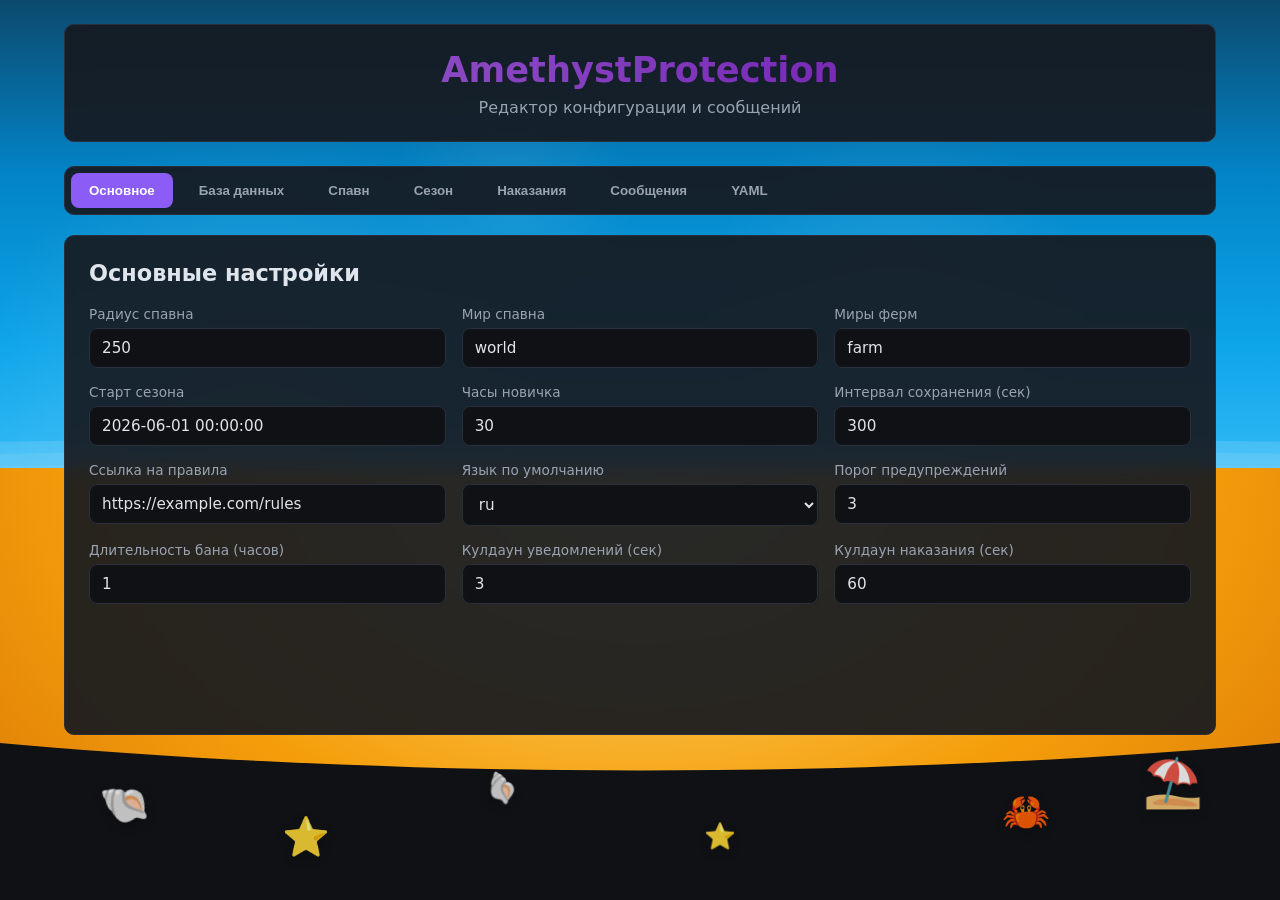
==== site.html @ c5d1772f "Add files via upload" ====
<!DOCTYPE html>
<html lang="ru">
<head>
    <meta charset="UTF-8">
    <meta name="viewport" content="width=device-width, initial-scale=1.0">
    <title>AmethystProtection Config Editor</title>
    <link rel="stylesheet" href="styles.css">
</head>
<body>
    <div class="beach">
        <div class="sea">
            <div class="wave"></div>
            <div class="wave"></div>
            <div class="wave"></div>
            <div class="foam"></div>
        </div>
        <div class="sand"></div>
        <div class="decorations">
            <span class="shell">🐚</span>
            <span class="star">⭐</span>
            <span class="shell small">🐚</span>
            <span class="star small">⭐</span>
            <span class="crab">🦀</span>
            <span class="umbrella">⛱️</span>
        </div>
    </div>
    <div class="app">
        <header class="header">
            <h1>AmethystProtection</h1>
            <p>Редактор конфигурации и сообщений</p>
        </header>

        <nav class="tabs">
            <button class="tab active" data-tab="general">Основное</button>
            <button class="tab" data-tab="database">База данных</button>
            <button class="tab" data-tab="spawn">Спавн</button>
            <button class="tab" data-tab="season">Сезон</button>
            <button class="tab" data-tab="punishments">Наказания</button>
            <button class="tab" data-tab="messages">Сообщения</button>
            <button class="tab" data-tab="yaml">YAML</button>
        </nav>

        <main class="content">
            <section id="general" class="panel active">
                <h2>Основные настройки</h2>
                <div class="grid">
                    <label>
                        <span>Радиус спавна</span>
                        <input type="number" data-path="spawn-radius" value="250">
                    </label>
                    <label>
                        <span>Мир спавна</span>
                        <input type="text" data-path="spawn-world" value="world">
                    </label>
                    <label>
                        <span>Миры ферм</span>
                        <input type="text" data-path="farm-worlds" value="farm" placeholder="через запятую">
                    </label>
                    <label>
                        <span>Старт сезона</span>
                        <input type="text" data-path="season-start" value="2026-06-01 00:00:00">
                    </label>
                    <label>
                        <span>Часы новичка</span>
                        <input type="number" data-path="newbie-playtime-hours" value="30">
                    </label>
                    <label>
                        <span>Интервал сохранения (сек)</span>
                        <input type="number" data-path="playtime-save-interval-seconds" value="300">
                    </label>
                    <label>
                        <span>Ссылка на правила</span>
                        <input type="text" data-path="trust-link" value="https://example.com/rules">
                    </label>
                    <label>
                        <span>Язык по умолчанию</span>
                        <select data-path="language">
                            <option value="ru">ru</option>
                            <option value="en">en</option>
                        </select>
                    </label>
                    <label>
                        <span>Порог предупреждений</span>
                        <input type="number" data-path="warning-threshold" value="3">
                    </label>
                    <label>
                        <span>Длительность бана (часов)</span>
                        <input type="number" data-path="warning-ban-hours" value="1">
                    </label>
                    <label>
                        <span>Кулдаун уведомлений (сек)</span>
                        <input type="number" data-path="notify-cooldown-seconds" value="3">
                    </label>
                    <label>
                        <span>Кулдаун наказания (сек)</span>
                        <input type="number" data-path="punishment-cooldown-seconds" value="60">
                    </label>
                </div>
            </section>

            <section id="database" class="panel">
                <h2>База данных</h2>
                <div class="grid">
                    <label class="full">
                        <span>Тип базы данных</span>
                        <select data-path="database.type">
                            <option value="sqlite">SQLite</option>
                            <option value="mysql">MySQL</option>
                        </select>
                    </label>
                </div>
                <div class="grid" id="sqlite-settings">
                    <label>
                        <span>Файл SQLite</span>
                        <input type="text" data-path="database.sqlite.file" value="antigrief.db">
                    </label>
                </div>
                <div class="grid hidden" id="mysql-settings">
                    <label>
                        <span>Хост</span>
                        <input type="text" data-path="database.mysql.host" value="localhost">
                    </label>
                    <label>
                        <span>Порт</span>
                        <input type="number" data-path="database.mysql.port" value="3306">
                    </label>
                    <label>
                        <span>База данных</span>
                        <input type="text" data-path="database.mysql.database" value="minecraft">
                    </label>
                    <label>
                        <span>Логин</span>
                        <input type="text" data-path="database.mysql.username" value="root">
                    </label>
                    <label>
                        <span>Пароль</span>
                        <input type="password" data-path="database.mysql.password" value="password">
                    </label>
                    <label>
                        <span>SSL</span>
                        <select data-path="database.mysql.use-ssl">
                            <option value="false">false</option>
                            <option value="true">true</option>
                        </select>
                    </label>
                    <label>
                        <span>Размер пула</span>
                        <input type="number" data-path="database.mysql.pool-size" value="5">
                    </label>
                    <label>
                        <span>Таймаут подключения</span>
                        <input type="number" data-path="database.mysql.connection-timeout" value="30000">
                    </label>
                    <label>
                        <span>Idle таймаут</span>
                        <input type="number" data-path="database.mysql.idle-timeout" value="600000">
                    </label>
                    <label>
                        <span>Max lifetime</span>
                        <input type="number" data-path="database.mysql.max-lifetime" value="1800000">
                    </label>
                </div>
            </section>

            <section id="spawn" class="panel">
                <h2>Телепорт на спавн</h2>
                <div class="grid">
                    <label>
                        <span>Мир</span>
                        <input type="text" data-path="spawn-teleport.world" value="world">
                    </label>
                    <label>
                        <span>X</span>
                        <input type="number" step="0.1" data-path="spawn-teleport.x" value="0.5">
                    </label>
                    <label>
                        <span>Y</span>
                        <input type="number" step="0.1" data-path="spawn-teleport.y" value="64.0">
                    </label>
                    <label>
                        <span>Z</span>
                        <input type="number" step="0.1" data-path="spawn-teleport.z" value="0.5">
                    </label>
                    <label>
                        <span>Yaw</span>
                        <input type="number" step="0.1" data-path="spawn-teleport.yaw" value="0.0">
                    </label>
                    <label>
                        <span>Pitch</span>
                        <input type="number" step="0.1" data-path="spawn-teleport.pitch" value="0.0">
                    </label>
                </div>
            </section>

            <section id="season" class="panel">
                <h2>Сезонные события</h2>
                <div class="grid">
                    <label>
                        <span>Спящие дни</span>
                        <input type="number" data-path="season-events.sleeping-days" value="7">
                    </label>
                    <label>
                        <span>Середина сезона</span>
                        <input type="number" data-path="season-events.mid-season-day" value="30">
                    </label>
                    <label>
                        <span>Поздний сезон</span>
                        <input type="number" data-path="season-events.late-season-day" value="60">
                    </label>
                </div>
            </section>

            <section id="punishments" class="panel">
                <h2>Наказания</h2>
                <div class="grid">
                    <label class="full">
                        <span>Отправитель</span>
                        <input type="text" data-path="punishments.sender-name" value="AmethystProtection">
                    </label>
                    <label class="full">
                        <span>Причина предупреждения</span>
                        <input type="text" data-path="punishments.warn-reason" value="Убийство новичка в зоне спавна [{phase}, день {day}, {time}]">
                    </label>
                    <label class="full">
                        <span>Причина атаки</span>
                        <input type="text" data-path="punishments.attack-reason" value="Атака новичка в зоне спавна [{phase}, день {day}, {time}]">
                    </label>
                    <label class="full">
                        <span>Причина бана</span>
                        <input type="text" data-path="punishments.ban-reason" value="Повторные нарушения защиты новичков ({warnings}/{threshold}, {phase}, {time})">
                    </label>
                </div>
            </section>

            <section id="messages" class="panel">
                <h2>Сообщения</h2>
                <div class="lang-tabs">
                    <button class="lang-tab active" data-lang="ru">RU</button>
                    <button class="lang-tab" data-lang="en">EN</button>
                </div>
                <div id="message-editor" class="message-editor"></div>
                <div class="message-actions">
                    <button id="add-message" class="btn secondary">Добавить ключ</button>
                    <button id="sync-messages" class="btn secondary">Синхронизировать языки</button>
                </div>
            </section>

            <section id="yaml" class="panel">
                <h2>YAML конфиг</h2>
                <div class="yaml-actions">
                    <button id="download-yaml" class="btn">Скачать config.yml</button>
                    <label class="btn file-label">
                        Загрузить YAML
                        <input type="file" id="upload-yaml" accept=".yml,.yaml">
                    </label>
                    <button id="reset-yaml" class="btn secondary">Сбросить по умолчанию</button>
                </div>
                <textarea id="yaml-output" class="yaml-output" spellcheck="false"></textarea>
            </section>
        </main>
    </div>

    <div id="modal" class="modal hidden">
        <div class="modal-box">
            <h3>Добавить новый ключ</h3>
            <input type="text" id="new-key" placeholder="new_message_key">
            <div class="modal-actions">
                <button id="confirm-add" class="btn">Добавить</button>
                <button id="cancel-add" class="btn secondary">Отмена</button>
            </div>
        </div>
    </div>

    <script src="javascript.js"></script>
</body>
</html>
---- styles.css ----
:root {
    --bg: #0f1115;
    --panel: rgba(22, 25, 32, 0.92);
    --panel-hover: #1c2029;
    --border: #2a2f3a;
    --text: #e0e4eb;
    --muted: #9aa3b2;
    --accent: #8b5cf6;
    --accent-hover: #7c4ddb;
    --danger: #ef4444;
    --success: #22c55e;
    --radius: 10px;
    --font: 'Segoe UI', system-ui, sans-serif;
    --sea: #0ea5e9;
    --sea-dark: #0284c7;
    --sand: #fde68a;
    --sand-dark: #f59e0b;
}

* {
    box-sizing: border-box;
}

body {
    margin: 0;
    font-family: var(--font);
    background: var(--bg);
    color: var(--text);
    min-height: 100vh;
    position: relative;
    overflow-x: hidden;
}

.beach {
    position: fixed;
    inset: 0;
    z-index: 0;
    pointer-events: none;
}

.sea {
    position: absolute;
    top: 0;
    left: 0;
    right: 0;
    height: 55%;
    background: linear-gradient(180deg, #0c4a6e 0%, var(--sea-dark) 35%, var(--sea) 70%, #38bdf8 100%);
    overflow: hidden;
}

.sea::before {
    content: '';
    position: absolute;
    inset: 0;
    background: radial-gradient(circle at 20% 80%, rgba(255, 255, 255, 0.15) 0%, transparent 25%),
                radial-gradient(circle at 70% 60%, rgba(255, 255, 255, 0.1) 0%, transparent 20%),
                radial-gradient(circle at 40% 40%, rgba(255, 255, 255, 0.08) 0%, transparent 15%);
    animation: waterShimmer 6s ease-in-out infinite;
}

@keyframes waterShimmer {
    0%, 100% { opacity: 0.6; transform: translateX(0); }
    50% { opacity: 1; transform: translateX(30px); }
}

.wave {
    position: absolute;
    left: -50%;
    width: 200%;
    height: 70px;
    background: rgba(255, 255, 255, 0.15);
    border-radius: 50%;
    bottom: 0;
    transform-origin: 50% 50%;
    animation: tide 5s ease-in-out infinite;
}

.wave:nth-child(1) {
    bottom: -12px;
    animation-duration: 6s;
    animation-delay: 0s;
    opacity: 0.9;
}

.wave:nth-child(2) {
    bottom: -24px;
    animation-duration: 8s;
    animation-delay: 1s;
    opacity: 0.55;
}

.wave:nth-child(3) {
    bottom: -36px;
    animation-duration: 10s;
    animation-delay: 2s;
    opacity: 0.35;
}

@keyframes tide {
    0%, 100% {
        transform: translateY(0) scaleX(1);
    }
    50% {
        transform: translateY(22px) scaleX(1.06);
    }
}

.foam {
    position: absolute;
    bottom: -6px;
    left: 0;
    right: 0;
    height: 20px;
    background: repeating-linear-gradient(
        90deg,
        transparent 0,
        transparent 40px,
        rgba(255, 255, 255, 0.7) 40px,
        rgba(255, 255, 255, 0.7) 55px,
        transparent 55px,
        transparent 80px
    );
    opacity: 0.8;
    animation: foamMove 5s linear infinite;
}

.foam::after {
    content: '';
    position: absolute;
    bottom: 4px;
    left: 0;
    right: 0;
    height: 8px;
    background: repeating-linear-gradient(
        90deg,
        transparent 0,
        transparent 70px,
        rgba(255, 255, 255, 0.5) 70px,
        rgba(255, 255, 255, 0.5) 90px,
        transparent 90px,
        transparent 130px
    );
    animation: foamMove 7s linear infinite reverse;
}

@keyframes foamMove {
    0% { transform: translateX(0); }
    100% { transform: translateX(80px); }
}

.sand {
    position: absolute;
    bottom: 0;
    left: 0;
    right: 0;
    height: 48%;
    background: radial-gradient(ellipse at 50% 0%, var(--sand) 0%, var(--sand-dark) 60%, #d97706 100%);
    clip-path: ellipse(120% 70% at 50% 0%);
}

.decorations {
    position: absolute;
    bottom: 0;
    left: 0;
    right: 0;
    height: 45%;
}

.decorations span {
    position: absolute;
    font-size: 2.4rem;
    filter: drop-shadow(0 4px 6px rgba(0, 0, 0, 0.25));
    animation: float 4s ease-in-out infinite;
    opacity: 0.85;
}

.decorations .shell {
    left: 8%;
    bottom: 18%;
    transform: rotate(-15deg);
    animation-delay: 0s;
}

.decorations .star {
    left: 22%;
    bottom: 10%;
    animation-delay: 0.8s;
}

.decorations .shell.small {
    left: 38%;
    bottom: 24%;
    font-size: 1.6rem;
    transform: rotate(25deg);
    animation-delay: 1.4s;
}

.decorations .star.small {
    left: 55%;
    bottom: 12%;
    font-size: 1.6rem;
    animation-delay: 2s;
}

.decorations .crab {
    right: 18%;
    bottom: 16%;
    animation-delay: 1s;
}

.decorations .umbrella {
    right: 6%;
    bottom: 22%;
    font-size: 3rem;
    animation-delay: 2.4s;
}

@keyframes float {
    0%, 100% {
        transform: translateY(0) rotate(var(--r, 0deg));
    }
    50% {
        transform: translateY(-10px) rotate(var(--r, 0deg));
    }
}

.decorations .shell { --r: -15deg; }
.decorations .shell.small { --r: 25deg; }
.decorations .star { --r: 0deg; }
.decorations .star.small { --r: 0deg; }
.decorations .crab { --r: 0deg; }
.decorations .umbrella { --r: 0deg; }

.app {
    position: relative;
    z-index: 1;
    max-width: 1200px;
    margin: 0 auto;
    padding: 24px;
}

.header {
    text-align: center;
    margin-bottom: 24px;
    padding: 24px;
    background: var(--panel);
    border-radius: var(--radius);
    border: 1px solid var(--border);
    backdrop-filter: blur(10px);
}

.header h1 {
    margin: 0;
    font-size: 2.2rem;
    background: linear-gradient(90deg, #9966cc, #6a0dad, #9966cc, #6a0dad);
    background-size: 300% 100%;
    -webkit-background-clip: text;
    -webkit-text-fill-color: transparent;
    animation: shimmer 4s linear infinite;
}

@keyframes shimmer {
    0% { background-position: 0% 50%; }
    100% { background-position: 300% 50%; }
}

.header p {
    margin: 8px 0 0;
    color: var(--muted);
}

.tabs {
    display: flex;
    gap: 8px;
    flex-wrap: wrap;
    margin-bottom: 20px;
    padding: 6px;
    background: var(--panel);
    border-radius: var(--radius);
    border: 1px solid var(--border);
    backdrop-filter: blur(10px);
}

.tab, .lang-tab {
    padding: 10px 18px;
    border: none;
    border-radius: 8px;
    background: transparent;
    color: var(--muted);
    font-weight: 600;
    cursor: pointer;
    transition: 0.15s;
}

.tab:hover, .lang-tab:hover {
    color: var(--text);
    background: var(--panel-hover);
}

.tab.active, .lang-tab.active {
    background: var(--accent);
    color: #fff;
}

.content {
    background: var(--panel);
    border-radius: var(--radius);
    border: 1px solid var(--border);
    padding: 24px;
    min-height: 500px;
    backdrop-filter: blur(10px);
}

.panel {
    display: none;
}

.panel.active {
    display: block;
    animation: fadeIn 0.2s ease;
}

@keyframes fadeIn {
    from { opacity: 0; transform: translateY(6px); }
    to { opacity: 1; transform: translateY(0); }
}

h2 {
    margin-top: 0;
    margin-bottom: 20px;
    font-size: 1.4rem;
    color: var(--text);
}

.grid {
    display: grid;
    grid-template-columns: repeat(auto-fill, minmax(280px, 1fr));
    gap: 16px;
}

label {
    display: flex;
    flex-direction: column;
    gap: 6px;
}

label span {
    font-size: 0.85rem;
    color: var(--muted);
    font-weight: 500;
}

input, select, textarea {
    padding: 10px 12px;
    border-radius: 8px;
    border: 1px solid var(--border);
    background: rgba(15, 17, 21, 0.85);
    color: var(--text);
    font-size: 0.95rem;
    outline: none;
    transition: 0.15s;
    font-family: var(--font);
    backdrop-filter: blur(4px);
}

input:focus, select:focus, textarea:focus {
    border-color: var(--accent);
}

.full {
    grid-column: 1 / -1;
}

.hidden {
    display: none !important;
}

.lang-tabs {
    display: flex;
    gap: 8px;
    margin-bottom: 16px;
}

.message-editor {
    display: flex;
    flex-direction: column;
    gap: 12px;
}

.message-row {
    display: grid;
    grid-template-columns: 200px 1fr;
    gap: 12px;
    align-items: start;
    background: var(--bg);
    padding: 12px;
    border-radius: 8px;
    border: 1px solid var(--border);
}

.message-row code {
    font-size: 0.85rem;
    color: var(--accent);
    padding-top: 10px;
    word-break: break-all;
}

.message-row textarea {
    width: 100%;
    min-height: 60px;
    resize: vertical;
}

.message-actions, .yaml-actions {
    display: flex;
    gap: 10px;
    margin-top: 20px;
    flex-wrap: wrap;
}

.btn {
    padding: 10px 18px;
    border-radius: 8px;
    border: none;
    background: var(--accent);
    color: #fff;
    font-weight: 600;
    cursor: pointer;
    transition: 0.15s;
    font-size: 0.95rem;
}

.btn:hover {
    background: var(--accent-hover);
}

.btn.secondary {
    background: var(--panel-hover);
    color: var(--text);
    border: 1px solid var(--border);
}

.btn.secondary:hover {
    background: var(--border);
}

.file-label {
    display: inline-flex;
    align-items: center;
}

.file-label input {
    display: none;
}

.yaml-output {
    width: 100%;
    min-height: 400px;
    margin-top: 16px;
    font-family: 'JetBrains Mono', 'Fira Code', Consolas, monospace;
    font-size: 0.85rem;
    line-height: 1.5;
    white-space: pre;
}

.modal {
    position: fixed;
    inset: 0;
    background: rgba(0, 0, 0, 0.7);
    display: flex;
    align-items: center;
    justify-content: center;
    z-index: 100;
}

.modal.hidden {
    display: none;
}

.modal-box {
    background: var(--panel);
    border: 1px solid var(--border);
    border-radius: var(--radius);
    padding: 24px;
    width: 360px;
    max-width: 90%;
}

.modal-box h3 {
    margin-top: 0;
    margin-bottom: 16px;
}

.modal-box input {
    width: 100%;
    margin-bottom: 16px;
}

.modal-actions {
    display: flex;
    gap: 10px;
    justify-content: flex-end;
}

@media (max-width: 700px) {
    .grid {
        grid-template-columns: 1fr;
    }
    .message-row {
        grid-template-columns: 1fr;
    }
    .tabs {
        gap: 4px;
    }
    .tab {
        padding: 8px 12px;
        font-size: 0.85rem;
    }
}
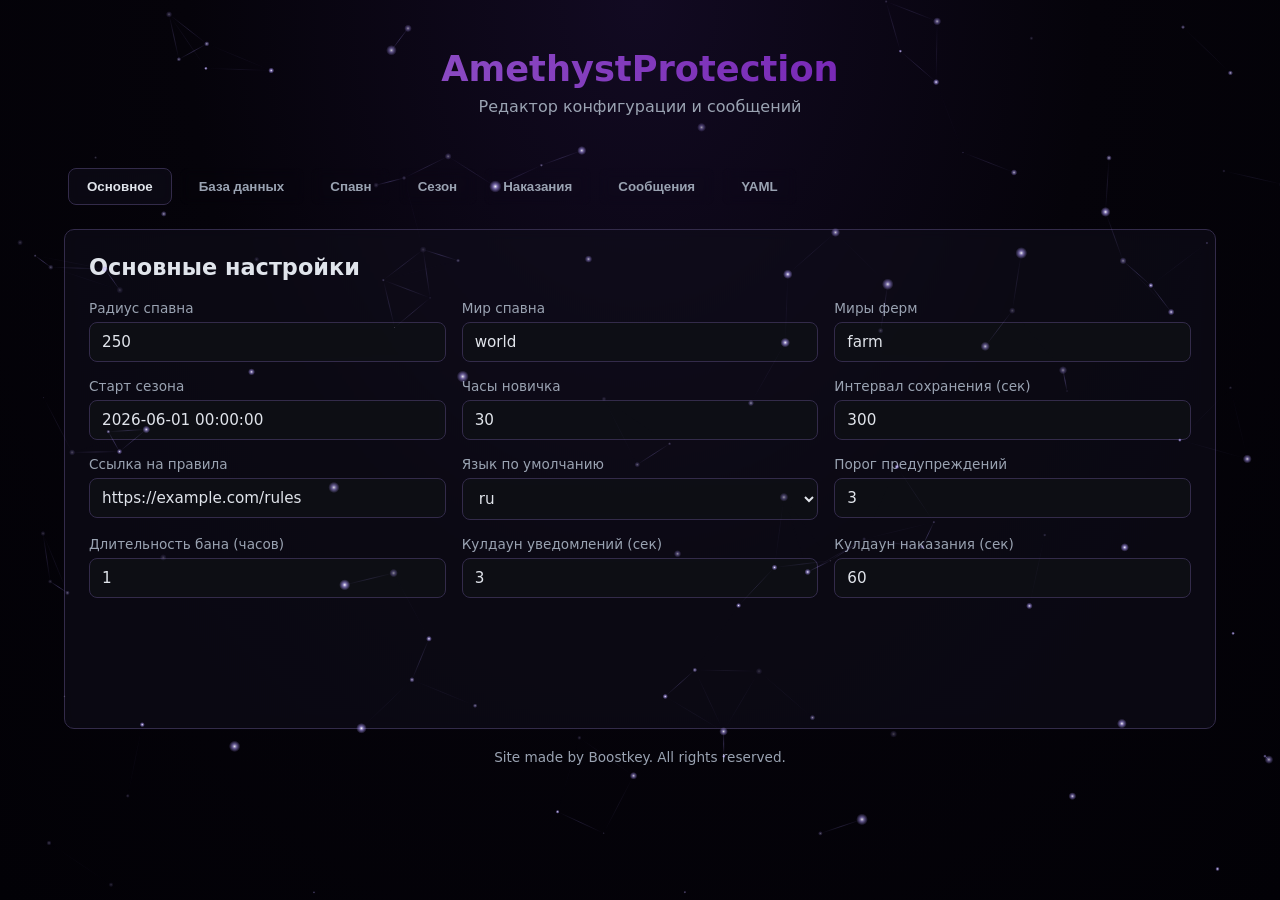
==== commit d1c37c8e: "lol" ====
--- a/site.html
+++ b/site.html
@@ -7,23 +7,7 @@
     <link rel="stylesheet" href="styles.css">
 </head>
 <body>
-    <div class="beach">
-        <div class="sea">
-            <div class="wave"></div>
-            <div class="wave"></div>
-            <div class="wave"></div>
-            <div class="foam"></div>
-        </div>
-        <div class="sand"></div>
-        <div class="decorations">
-            <span class="shell">🐚</span>
-            <span class="star">⭐</span>
-            <span class="shell small">🐚</span>
-            <span class="star small">⭐</span>
-            <span class="crab">🦀</span>
-            <span class="umbrella">⛱️</span>
-        </div>
-    </div>
+    <div id="space" class="space"></div>
     <div class="app">
         <header class="header">
             <h1>AmethystProtection</h1>
@@ -238,7 +222,36 @@
                     <button class="lang-tab active" data-lang="ru">RU</button>
                     <button class="lang-tab" data-lang="en">EN</button>
                 </div>
-                <div id="message-editor" class="message-editor"></div>
+                <div class="message-layout">
+                    <div id="message-editor" class="message-editor"></div>
+                    <div class="preview-panel">
+                        <h3>Предпросмотр</h3>
+                        <div class="preview-controls">
+                            <label>
+                                <span>Ключ</span>
+                                <select id="preview-key"></select>
+                            </label>
+                            <label>
+                                <span>Аргументы (через запятую)</span>
+                                <input type="text" id="preview-args" placeholder="player, 3, world">
+                            </label>
+                        </div>
+                        <div class="preview-boxes">
+                            <div class="preview-box">
+                                <strong>Чат</strong>
+                                <p id="preview-chat"></p>
+                            </div>
+                            <div class="preview-box">
+                                <strong>Action bar</strong>
+                                <p id="preview-actionbar"></p>
+                            </div>
+                            <div class="preview-box">
+                                <strong>Цвета Minecraft</strong>
+                                <p id="preview-colored"></p>
+                            </div>
+                        </div>
+                    </div>
+                </div>
                 <div class="message-actions">
                     <button id="add-message" class="btn secondary">Добавить ключ</button>
                     <button id="sync-messages" class="btn secondary">Синхронизировать языки</button>
@@ -271,6 +284,10 @@
         </div>
     </div>
 
+    <footer class="footer">
+        <p>Site made by Boostkey. All rights reserved.</p>
+    </footer>
+
     <script src="javascript.js"></script>
 </body>
 </html>
--- a/styles.css
+++ b/styles.css
@@ -1,8 +1,8 @@
 :root {
-    --bg: #0f1115;
-    --panel: rgba(22, 25, 32, 0.92);
-    --panel-hover: #1c2029;
-    --border: #2a2f3a;
+    --bg: #05030a;
+    --panel: rgba(18, 16, 28, 0.92);
+    --panel-hover: #221e33;
+    --border: #332b4a;
     --text: #e0e4eb;
     --muted: #9aa3b2;
     --accent: #8b5cf6;
@@ -11,10 +11,6 @@
     --success: #22c55e;
     --radius: 10px;
     --font: 'Segoe UI', system-ui, sans-serif;
-    --sea: #0ea5e9;
-    --sea-dark: #0284c7;
-    --sand: #fde68a;
-    --sand-dark: #f59e0b;
 }
 
 * {
@@ -29,224 +25,49 @@
     min-height: 100vh;
     position: relative;
     overflow-x: hidden;
-}
-
-.beach {
+    background: radial-gradient(ellipse at 50% 0%, #120a22 0%, #05030a 50%, #020106 100%);
+}
+
+.space {
     position: fixed;
     inset: 0;
-    z-index: 0;
+    z-index: 100;
     pointer-events: none;
-}
-
-.sea {
-    position: absolute;
-    top: 0;
-    left: 0;
-    right: 0;
-    height: 55%;
-    background: linear-gradient(180deg, #0c4a6e 0%, var(--sea-dark) 35%, var(--sea) 70%, #38bdf8 100%);
     overflow: hidden;
 }
 
-.sea::before {
-    content: '';
+.star-canvas {
     position: absolute;
     inset: 0;
-    background: radial-gradient(circle at 20% 80%, rgba(255, 255, 255, 0.15) 0%, transparent 25%),
-                radial-gradient(circle at 70% 60%, rgba(255, 255, 255, 0.1) 0%, transparent 20%),
-                radial-gradient(circle at 40% 40%, rgba(255, 255, 255, 0.08) 0%, transparent 15%);
-    animation: waterShimmer 6s ease-in-out infinite;
-}
-
-@keyframes waterShimmer {
-    0%, 100% { opacity: 0.6; transform: translateX(0); }
-    50% { opacity: 1; transform: translateX(30px); }
-}
-
-.wave {
-    position: absolute;
-    left: -50%;
-    width: 200%;
-    height: 70px;
-    background: rgba(255, 255, 255, 0.15);
-    border-radius: 50%;
-    bottom: 0;
-    transform-origin: 50% 50%;
-    animation: tide 5s ease-in-out infinite;
-}
-
-.wave:nth-child(1) {
-    bottom: -12px;
-    animation-duration: 6s;
-    animation-delay: 0s;
-    opacity: 0.9;
-}
-
-.wave:nth-child(2) {
-    bottom: -24px;
-    animation-duration: 8s;
-    animation-delay: 1s;
-    opacity: 0.55;
-}
-
-.wave:nth-child(3) {
-    bottom: -36px;
-    animation-duration: 10s;
-    animation-delay: 2s;
-    opacity: 0.35;
-}
-
-@keyframes tide {
-    0%, 100% {
-        transform: translateY(0) scaleX(1);
-    }
-    50% {
-        transform: translateY(22px) scaleX(1.06);
-    }
-}
-
-.foam {
-    position: absolute;
-    bottom: -6px;
-    left: 0;
-    right: 0;
-    height: 20px;
-    background: repeating-linear-gradient(
-        90deg,
-        transparent 0,
-        transparent 40px,
-        rgba(255, 255, 255, 0.7) 40px,
-        rgba(255, 255, 255, 0.7) 55px,
-        transparent 55px,
-        transparent 80px
-    );
-    opacity: 0.8;
-    animation: foamMove 5s linear infinite;
-}
-
-.foam::after {
-    content: '';
-    position: absolute;
-    bottom: 4px;
-    left: 0;
-    right: 0;
-    height: 8px;
-    background: repeating-linear-gradient(
-        90deg,
-        transparent 0,
-        transparent 70px,
-        rgba(255, 255, 255, 0.5) 70px,
-        rgba(255, 255, 255, 0.5) 90px,
-        transparent 90px,
-        transparent 130px
-    );
-    animation: foamMove 7s linear infinite reverse;
-}
-
-@keyframes foamMove {
-    0% { transform: translateX(0); }
-    100% { transform: translateX(80px); }
-}
-
-.sand {
-    position: absolute;
-    bottom: 0;
-    left: 0;
-    right: 0;
-    height: 48%;
-    background: radial-gradient(ellipse at 50% 0%, var(--sand) 0%, var(--sand-dark) 60%, #d97706 100%);
-    clip-path: ellipse(120% 70% at 50% 0%);
-}
-
-.decorations {
-    position: absolute;
-    bottom: 0;
-    left: 0;
-    right: 0;
-    height: 45%;
-}
-
-.decorations span {
-    position: absolute;
-    font-size: 2.4rem;
-    filter: drop-shadow(0 4px 6px rgba(0, 0, 0, 0.25));
-    animation: float 4s ease-in-out infinite;
-    opacity: 0.85;
-}
-
-.decorations .shell {
-    left: 8%;
-    bottom: 18%;
-    transform: rotate(-15deg);
-    animation-delay: 0s;
-}
-
-.decorations .star {
-    left: 22%;
-    bottom: 10%;
-    animation-delay: 0.8s;
-}
-
-.decorations .shell.small {
-    left: 38%;
-    bottom: 24%;
-    font-size: 1.6rem;
-    transform: rotate(25deg);
-    animation-delay: 1.4s;
-}
-
-.decorations .star.small {
-    left: 55%;
-    bottom: 12%;
-    font-size: 1.6rem;
-    animation-delay: 2s;
-}
-
-.decorations .crab {
-    right: 18%;
-    bottom: 16%;
-    animation-delay: 1s;
-}
-
-.decorations .umbrella {
-    right: 6%;
-    bottom: 22%;
-    font-size: 3rem;
-    animation-delay: 2.4s;
-}
-
-@keyframes float {
-    0%, 100% {
-        transform: translateY(0) rotate(var(--r, 0deg));
-    }
-    50% {
-        transform: translateY(-10px) rotate(var(--r, 0deg));
-    }
-}
-
-.decorations .shell { --r: -15deg; }
-.decorations .shell.small { --r: 25deg; }
-.decorations .star { --r: 0deg; }
-.decorations .star.small { --r: 0deg; }
-.decorations .crab { --r: 0deg; }
-.decorations .umbrella { --r: 0deg; }
+    width: 100%;
+    height: 100%;
+}
 
 .app {
     position: relative;
-    z-index: 1;
+    z-index: 20;
     max-width: 1200px;
     margin: 0 auto;
-    padding: 24px;
+    padding: 24px 24px 0;
+}
+
+.footer {
+    position: relative;
+    z-index: 20;
+    text-align: center;
+    padding: 20px;
+    color: var(--muted);
+    font-size: 0.85rem;
+}
+
+.footer p {
+    margin: 0;
 }
 
 .header {
     text-align: center;
     margin-bottom: 24px;
     padding: 24px;
-    background: var(--panel);
-    border-radius: var(--radius);
-    border: 1px solid var(--border);
-    backdrop-filter: blur(10px);
 }
 
 .header h1 {
@@ -256,7 +77,7 @@
     background-size: 300% 100%;
     -webkit-background-clip: text;
     -webkit-text-fill-color: transparent;
-    animation: shimmer 4s linear infinite;
+    animation: shimmer 8s linear infinite;
 }
 
 @keyframes shimmer {
@@ -274,41 +95,43 @@
     gap: 8px;
     flex-wrap: wrap;
     margin-bottom: 20px;
-    padding: 6px;
-    background: var(--panel);
+    padding: 4px;
+    background: transparent;
     border-radius: var(--radius);
-    border: 1px solid var(--border);
-    backdrop-filter: blur(10px);
+    border: none;
 }
 
 .tab, .lang-tab {
     padding: 10px 18px;
-    border: none;
+    border: 1px solid transparent;
     border-radius: 8px;
     background: transparent;
     color: var(--muted);
     font-weight: 600;
     cursor: pointer;
     transition: 0.15s;
+    backdrop-filter: blur(6px);
 }
 
 .tab:hover, .lang-tab:hover {
     color: var(--text);
-    background: var(--panel-hover);
+    background: rgba(22, 25, 32, 0.3);
+    border-color: transparent;
 }
 
 .tab.active, .lang-tab.active {
-    background: var(--accent);
-    color: #fff;
+    background: rgba(18, 16, 28, 0.55);
+    border: 1px solid var(--border);
+    color: var(--text);
 }
 
 .content {
-    background: var(--panel);
+    background: rgba(18, 16, 28, 0.55);
     border-radius: var(--radius);
     border: 1px solid var(--border);
     padding: 24px;
     min-height: 500px;
-    backdrop-filter: blur(10px);
+    backdrop-filter: blur(6px);
 }
 
 .panel {
@@ -354,7 +177,7 @@
     padding: 10px 12px;
     border-radius: 8px;
     border: 1px solid var(--border);
-    background: rgba(15, 17, 21, 0.85);
+    background: rgba(15, 17, 21, 0.7);
     color: var(--text);
     font-size: 0.95rem;
     outline: none;
@@ -379,12 +202,74 @@
     display: flex;
     gap: 8px;
     margin-bottom: 16px;
+    padding: 6px;
+    background: rgba(22, 25, 32, 0.35);
+    border-radius: var(--radius);
+    border: 1px solid rgba(139, 92, 246, 0.35);
+    backdrop-filter: blur(6px);
+}
+
+.message-layout {
+    display: grid;
+    grid-template-columns: 1fr 320px;
+    gap: 20px;
 }
 
 .message-editor {
     display: flex;
     flex-direction: column;
     gap: 12px;
+    max-height: 600px;
+    overflow-y: auto;
+    padding-right: 8px;
+}
+
+.preview-panel {
+    position: sticky;
+    top: 0;
+    align-self: start;
+    background: var(--bg);
+    border: 1px solid var(--border);
+    border-radius: var(--radius);
+    padding: 16px;
+}
+
+.preview-panel h3 {
+    margin: 0 0 14px;
+    font-size: 1.1rem;
+}
+
+.preview-controls {
+    display: flex;
+    flex-direction: column;
+    gap: 12px;
+    margin-bottom: 16px;
+}
+
+.preview-controls label span {
+    font-size: 0.8rem;
+    color: var(--muted);
+}
+
+.preview-box {
+    background: rgba(22, 25, 32, 0.6);
+    border: 1px solid var(--border);
+    border-radius: 8px;
+    padding: 12px;
+    margin-bottom: 10px;
+}
+
+.preview-box strong {
+    display: block;
+    font-size: 0.8rem;
+    color: var(--accent);
+    margin-bottom: 8px;
+}
+
+.preview-box p {
+    margin: 0;
+    font-size: 0.95rem;
+    word-break: break-word;
 }
 
 .message-row {
@@ -478,12 +363,13 @@
 }
 
 .modal-box {
-    background: var(--panel);
+    background: rgba(18, 16, 28, 0.55);
     border: 1px solid var(--border);
     border-radius: var(--radius);
     padding: 24px;
     width: 360px;
     max-width: 90%;
+    backdrop-filter: blur(6px);
 }
 
 .modal-box h3 {
@@ -509,6 +395,13 @@
     .message-row {
         grid-template-columns: 1fr;
     }
+    .message-layout {
+        grid-template-columns: 1fr;
+    }
+    .preview-panel {
+        position: relative;
+        top: auto;
+    }
     .tabs {
         gap: 4px;
     }
